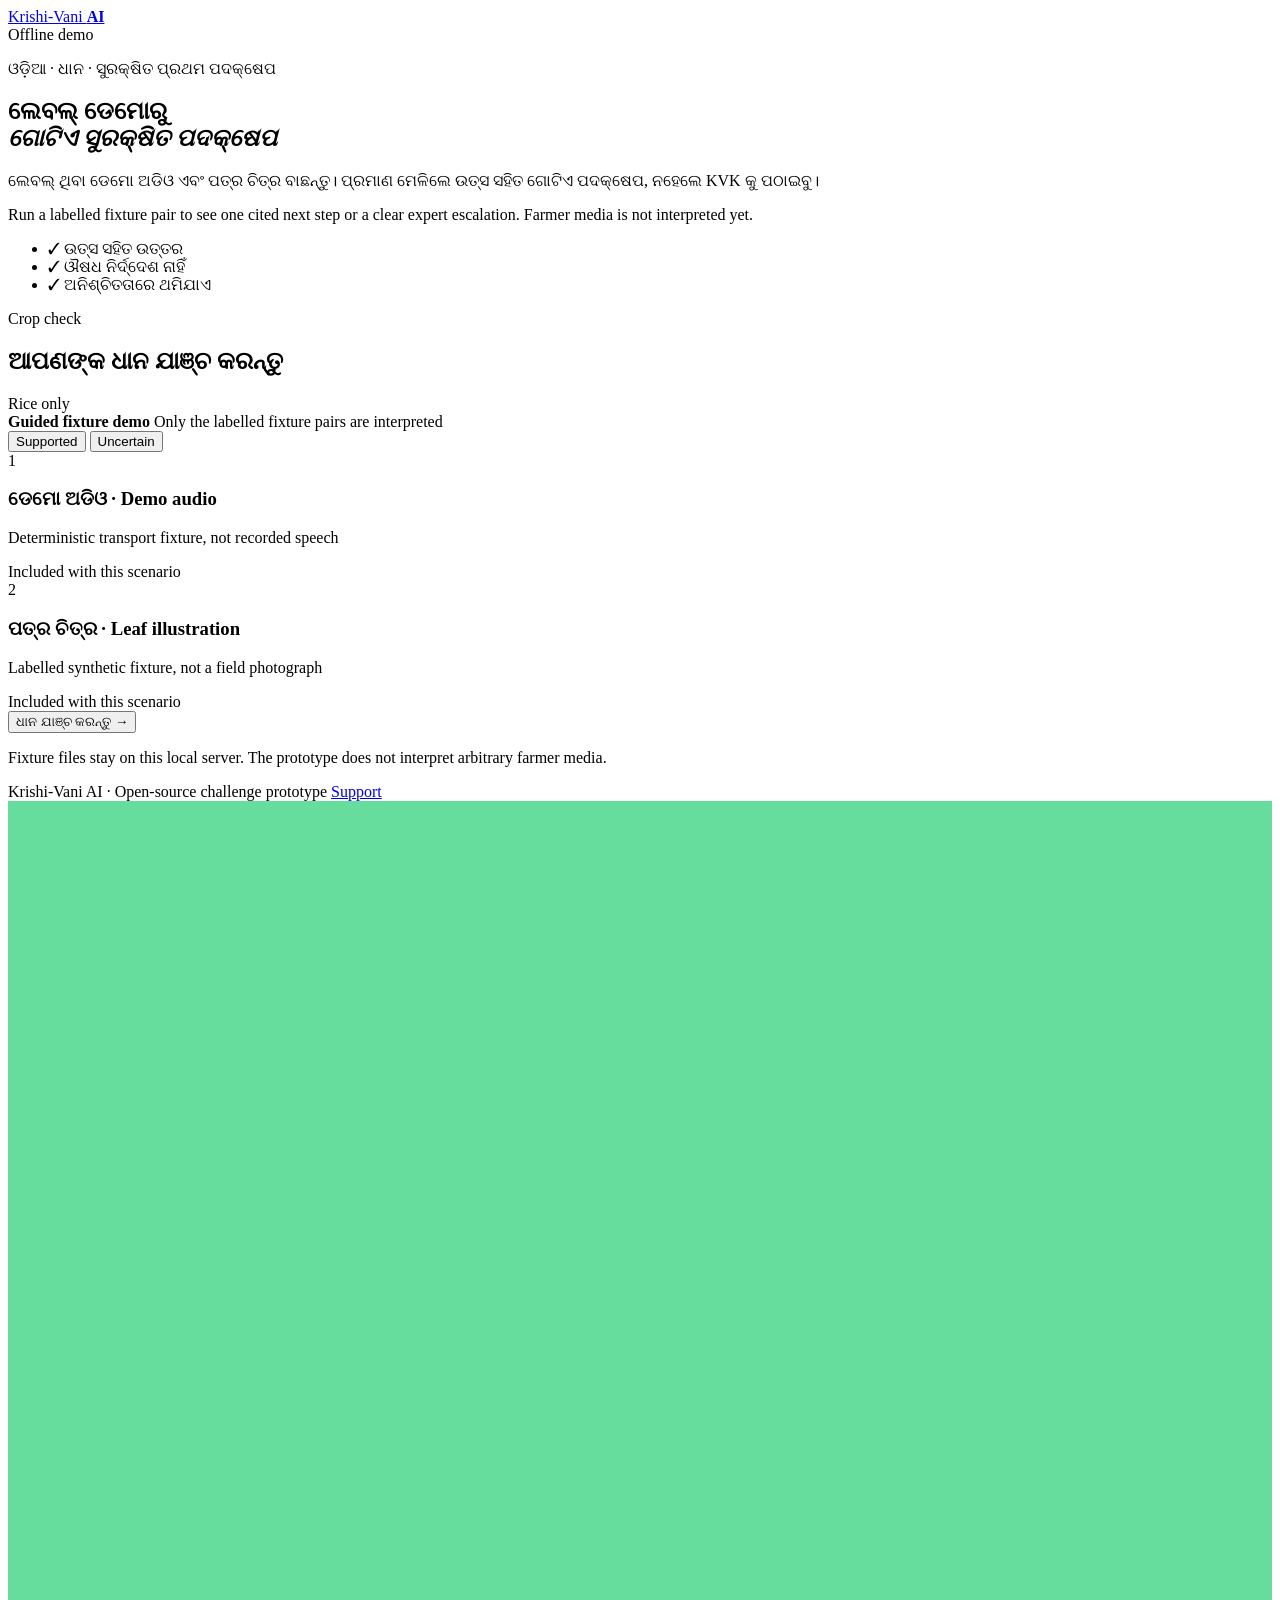
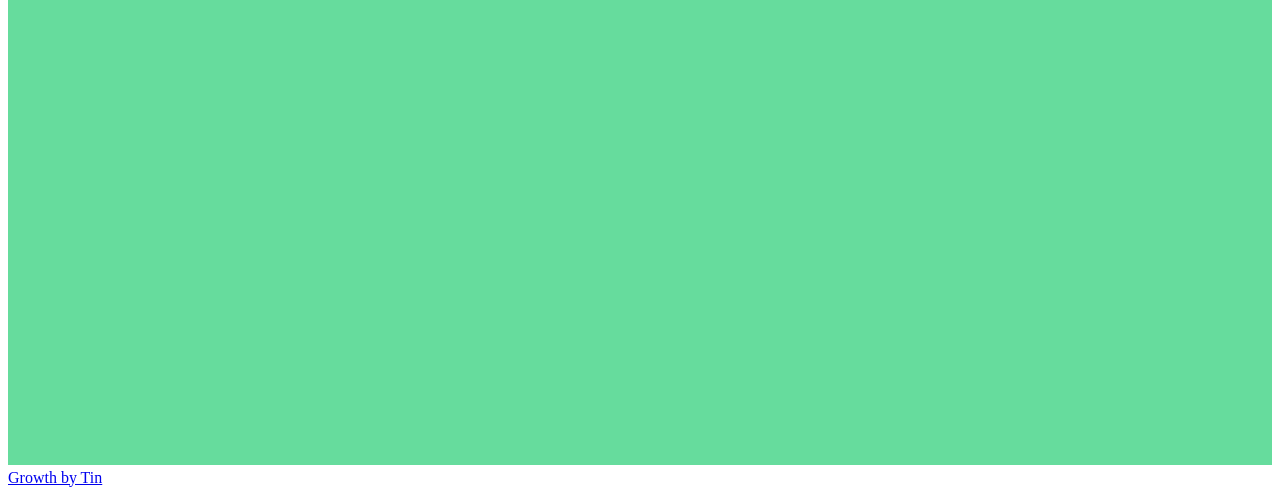
==== app/index.html @ 057ef374 "Make public demo claims honest Co-authored-by: tin-computer[bot] <277149838+tin-computer[bot]@users." ====
<!doctype html>
<html lang="or">
  <head>
    <meta charset="utf-8">
    <meta name="viewport" content="width=device-width, initial-scale=1">
    <meta name="description" content="Labelled-fixture demonstration of Odia rice triage with cited guidance and safe escalation.">
    <title>Krishi-Vani AI | ଧାନ ସହାୟକ</title>
    <link rel="icon" href="/favicon.svg" type="image/svg+xml">
    <link rel="preload" href="/fonts/noto-sans-oriya-400.ttf" as="font" type="font/ttf" crossorigin>
    <link rel="preload" href="/fonts/noto-sans-oriya-700.ttf" as="font" type="font/ttf" crossorigin>
    <link rel="preload" href="/fonts/noto-serif-oriya-600.ttf" as="font" type="font/ttf" crossorigin>
    <link rel="stylesheet" href="/styles.css">
  </head>
  <body>
    <main>
      <header class="site-header shell">
        <a class="brand" href="/" aria-label="Krishi-Vani AI home">
          <span class="brand-mark" aria-hidden="true"><span></span><span></span><span></span></span>
          <span>Krishi-Vani <strong>AI</strong></span>
        </a>
        <div class="mode" id="mode-status"><span></span> Offline demo</div>
      </header>

      <section class="hero shell" aria-labelledby="page-title">
        <div class="hero-copy">
          <p class="eyebrow">ଓଡ଼ିଆ · ଧାନ · ସୁରକ୍ଷିତ ପ୍ରଥମ ପଦକ୍ଷେପ</p>
          <h1 id="page-title">ଲେବଲ୍ ଡେମୋରୁ<br><em>ଗୋଟିଏ ସୁରକ୍ଷିତ ପଦକ୍ଷେପ</em></h1>
          <p class="lede">ଲେବଲ୍ ଥିବା ଡେମୋ ଅଡିଓ ଏବଂ ପତ୍ର ଚିତ୍ର ବାଛନ୍ତୁ। ପ୍ରମାଣ ମେଳିଲେ ଉତ୍ସ ସହିତ ଗୋଟିଏ ପଦକ୍ଷେପ, ନହେଲେ KVK କୁ ପଠାଇବୁ।</p>
          <p class="translation">Run a labelled fixture pair to see one cited next step or a clear expert escalation. Farmer media is not interpreted yet.</p>
          <ul class="trust-list" aria-label="Safety promises">
            <li><span aria-hidden="true">✓</span> ଉତ୍ସ ସହିତ ଉତ୍ତର</li>
            <li><span aria-hidden="true">✓</span> ଔଷଧ ନିର୍ଦ୍ଦେଶ ନାହିଁ</li>
            <li><span aria-hidden="true">✓</span> ଅନିଶ୍ଚିତତାରେ ଥମିଯାଏ</li>
          </ul>
        </div>

        <div class="workbench" aria-labelledby="check-title">
          <div class="workbench-head">
            <div>
              <p class="step-label">Crop check</p>
              <h2 id="check-title">ଆପଣଙ୍କ ଧାନ ଯାଞ୍ଚ କରନ୍ତୁ</h2>
            </div>
            <span class="rice-only">Rice only</span>
          </div>

          <div class="guided-demo" aria-label="Guided judge demo">
            <div>
              <strong>Guided fixture demo</strong>
              <span>Only the labelled fixture pairs are interpreted</span>
            </div>
            <div class="scenario" role="group" aria-label="Choose demonstration scenario">
              <button type="button" class="scenario-button active" data-scenario="supported" aria-pressed="true">Supported</button>
              <button type="button" class="scenario-button" data-scenario="uncertain" aria-pressed="false">Uncertain</button>
            </div>
          </div>

          <div class="input-grid">
            <section class="input-card" aria-labelledby="voice-label">
              <div class="input-number">1</div>
              <div>
                <h3 id="voice-label">ଡେମୋ ଅଡିଓ · Demo audio</h3>
                <p>Deterministic transport fixture, not recorded speech</p>
                <span class="fixture-state">Included with this scenario</span>
              </div>
            </section>
            <section class="input-card" aria-labelledby="photo-label">
              <div class="input-number">2</div>
              <div>
                <h3 id="photo-label">ପତ୍ର ଚିତ୍ର · Leaf illustration</h3>
                <p>Labelled synthetic fixture, not a field photograph</p>
                <span class="fixture-state">Included with this scenario</span>
              </div>
            </section>
          </div>

          <button class="primary-action" id="triage-button" type="button">
            <span>ଧାନ ଯାଞ୍ଚ କରନ୍ତୁ</span>
            <span aria-hidden="true">→</span>
          </button>
          <p class="privacy-note">Fixture files stay on this local server. The prototype does not interpret arbitrary farmer media.</p>
        </div>
      </section>

      <section class="result-shell shell" id="result-region" aria-live="polite" hidden>
        <div class="result-topline">
          <div class="result-status" id="result-status"><span></span><strong></strong></div>
          <div class="evidence-gate"><span>Evidence gate</span><strong id="evidence-gate-value"></strong></div>
        </div>
        <div class="result-layout">
          <article class="answer-card">
            <p class="step-label">One next step</p>
            <h2 id="result-title"></h2>
            <p class="answer-en" id="result-title-en"></p>
            <div class="transcript-block">
              <span>ଡେମୋ ଟ୍ରାନ୍ସକ୍ରିପ୍ଟ · Fixture transcript</span>
              <p id="transcript"></p>
            </div>
            <div class="safety-line"><span aria-hidden="true">◉</span><span id="safety-copy"></span></div>
          </article>
          <aside class="evidence-card" aria-labelledby="evidence-title">
            <p class="step-label">Grounding</p>
            <h2 id="evidence-title">ଏହା କାହିଁକି?</h2>
            <p id="why-copy"></p>
            <div id="citations"></div>
            <details>
              <summary>Demo adapters</summary>
              <dl id="adapters"></dl>
            </details>
          </aside>
        </div>
      </section>

      <footer class="shell">
        <span>Krishi-Vani AI · Open-source challenge prototype</span>
        <span class="footer-links">
          <a href="mailto:unleashllm@mail.tin.computer">Support</a>
          <a class="tin-credit" href="https://tin.computer"><svg viewBox="0 0 32 32" aria-hidden="true"><rect width="32" height="32" fill="#66DC9D"/></svg>Growth by Tin</a>
        </span>
      </footer>
    </main>
    <script src="/app.js" defer></script>
  </body>
</html>
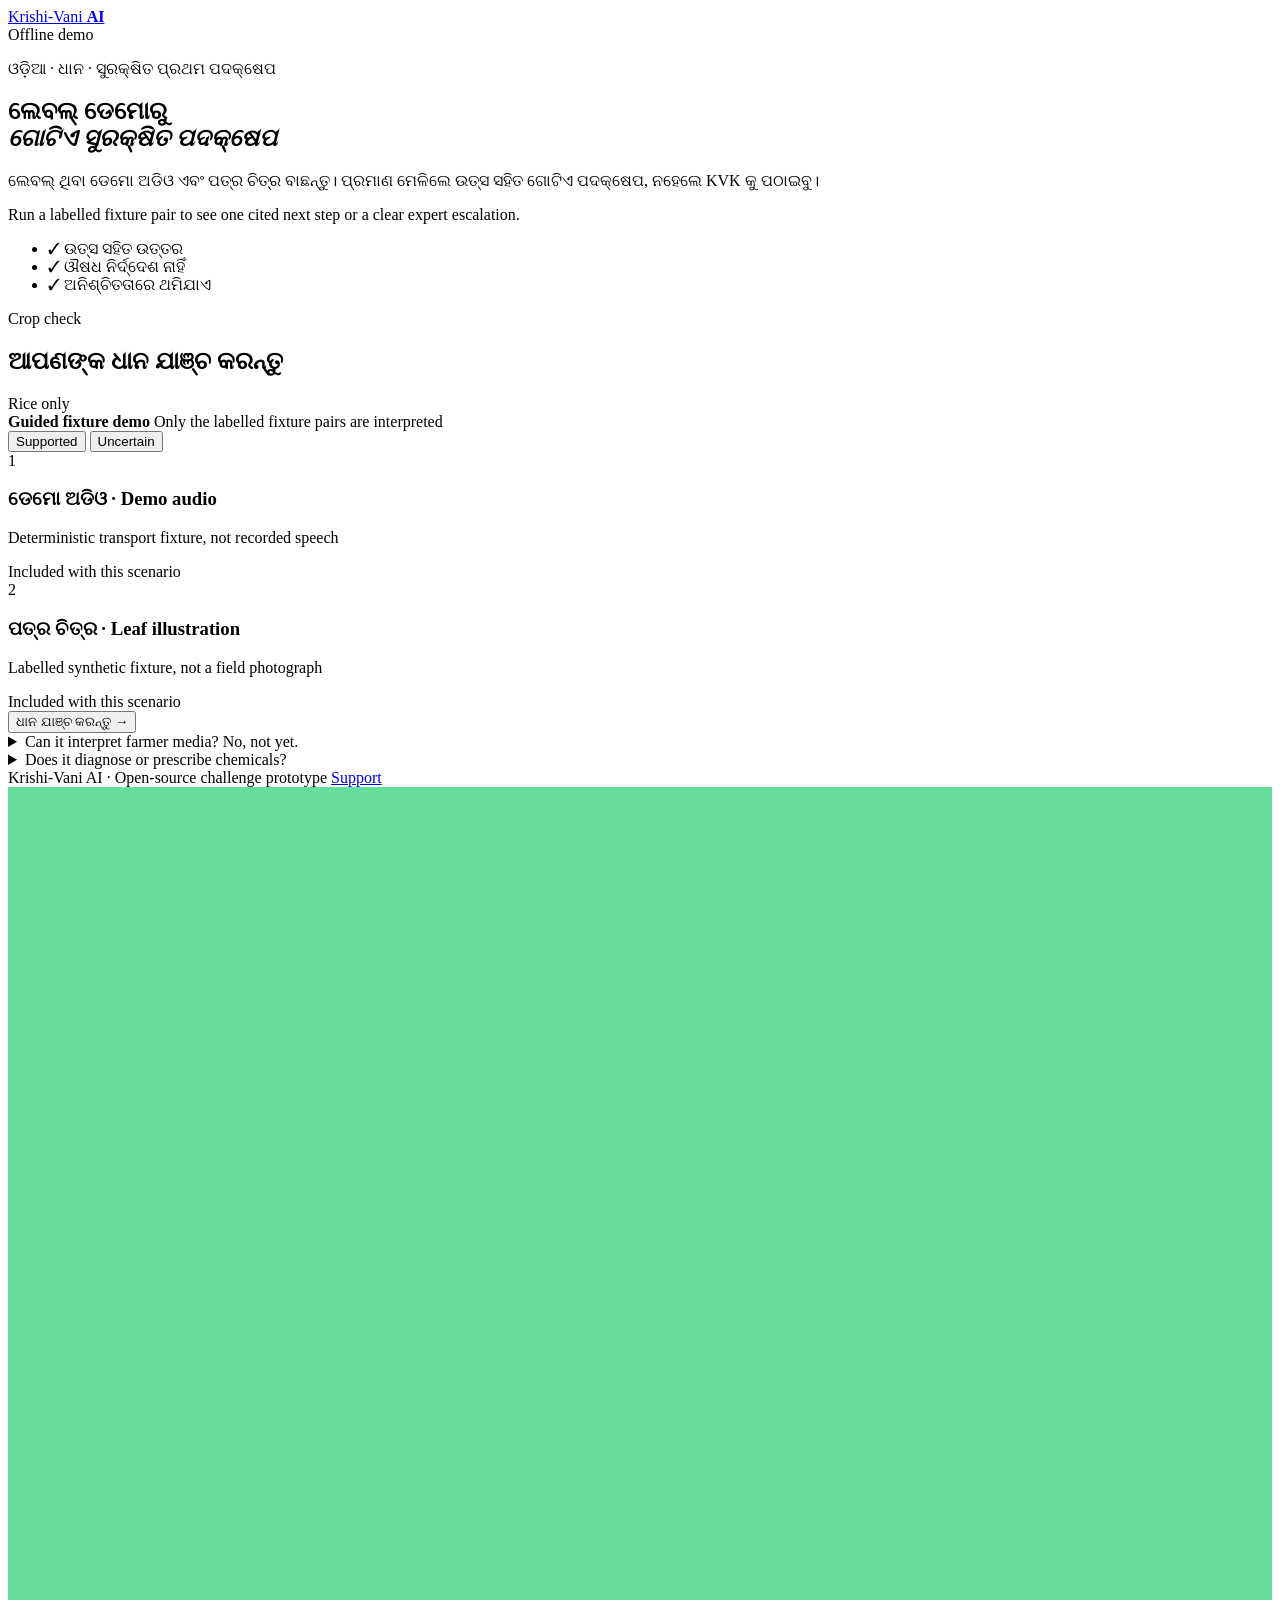
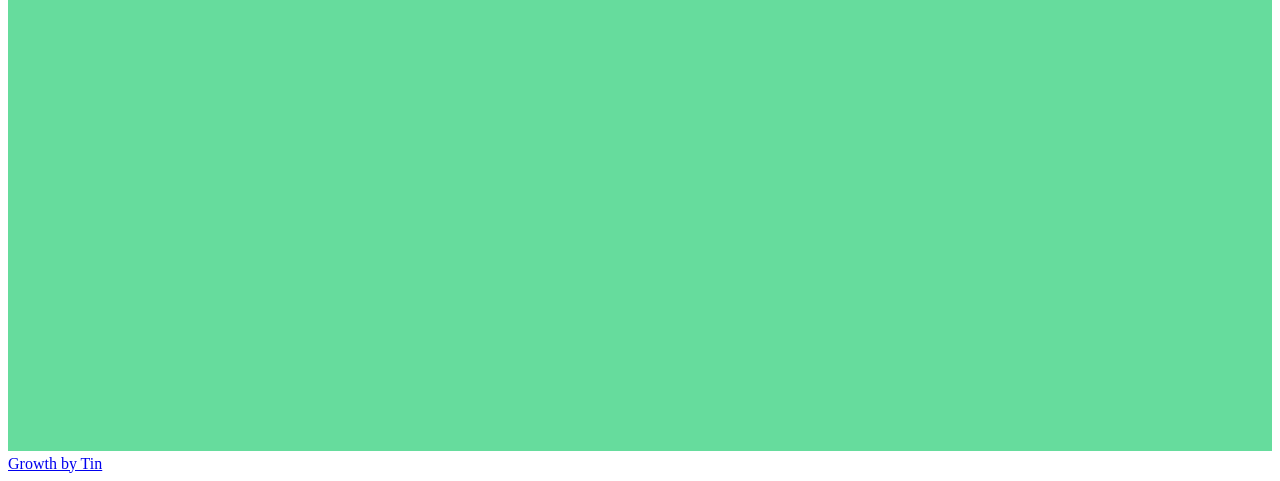
==== commit 2392537e: "Add honest discovery metadata Co-authored-by: tin-computer[bot] <277149838+tin-computer[bot]@users.n" ====
--- a/app/index.html
+++ b/app/index.html
@@ -4,6 +4,9 @@
     <meta charset="utf-8">
     <meta name="viewport" content="width=device-width, initial-scale=1">
     <meta name="description" content="Labelled-fixture demonstration of Odia rice triage with cited guidance and safe escalation.">
+    <meta name="robots" content="index, follow">
+    <link rel="canonical" href="__CANONICAL_URL__">
+    <script type="application/ld+json">__STRUCTURED_DATA__</script>
     <title>Krishi-Vani AI | ଧାନ ସହାୟକ</title>
     <link rel="icon" href="/favicon.svg" type="image/svg+xml">
     <link rel="preload" href="/fonts/noto-sans-oriya-400.ttf" as="font" type="font/ttf" crossorigin>
@@ -26,7 +29,7 @@
           <p class="eyebrow">ଓଡ଼ିଆ · ଧାନ · ସୁରକ୍ଷିତ ପ୍ରଥମ ପଦକ୍ଷେପ</p>
           <h1 id="page-title">ଲେବଲ୍ ଡେମୋରୁ<br><em>ଗୋଟିଏ ସୁରକ୍ଷିତ ପଦକ୍ଷେପ</em></h1>
           <p class="lede">ଲେବଲ୍ ଥିବା ଡେମୋ ଅଡିଓ ଏବଂ ପତ୍ର ଚିତ୍ର ବାଛନ୍ତୁ। ପ୍ରମାଣ ମେଳିଲେ ଉତ୍ସ ସହିତ ଗୋଟିଏ ପଦକ୍ଷେପ, ନହେଲେ KVK କୁ ପଠାଇବୁ।</p>
-          <p class="translation">Run a labelled fixture pair to see one cited next step or a clear expert escalation. Farmer media is not interpreted yet.</p>
+          <p class="translation">Run a labelled fixture pair to see one cited next step or a clear expert escalation.</p>
           <ul class="trust-list" aria-label="Safety promises">
             <li><span aria-hidden="true">✓</span> ଉତ୍ସ ସହିତ ଉତ୍ତର</li>
             <li><span aria-hidden="true">✓</span> ଔଷଧ ନିର୍ଦ୍ଦେଶ ନାହିଁ</li>
@@ -77,8 +80,18 @@
             <span>ଧାନ ଯାଞ୍ଚ କରନ୍ତୁ</span>
             <span aria-hidden="true">→</span>
           </button>
-          <p class="privacy-note">Fixture files stay on this local server. The prototype does not interpret arbitrary farmer media.</p>
         </div>
+      </section>
+
+      <section class="faq-strip shell" aria-label="Prototype questions">
+        <details>
+          <summary>Can it interpret farmer media? <span>No, not yet.</span></summary>
+          <p>No. Farmer media is not interpreted yet; only two bundled fixtures are recognized.</p>
+        </details>
+        <details>
+          <summary>Does it diagnose or prescribe chemicals?</summary>
+          <p>No. It returns one non-chemical step or stops for KVK/extension review.</p>
+        </details>
       </section>
 
       <section class="result-shell shell" id="result-region" aria-live="polite" hidden>
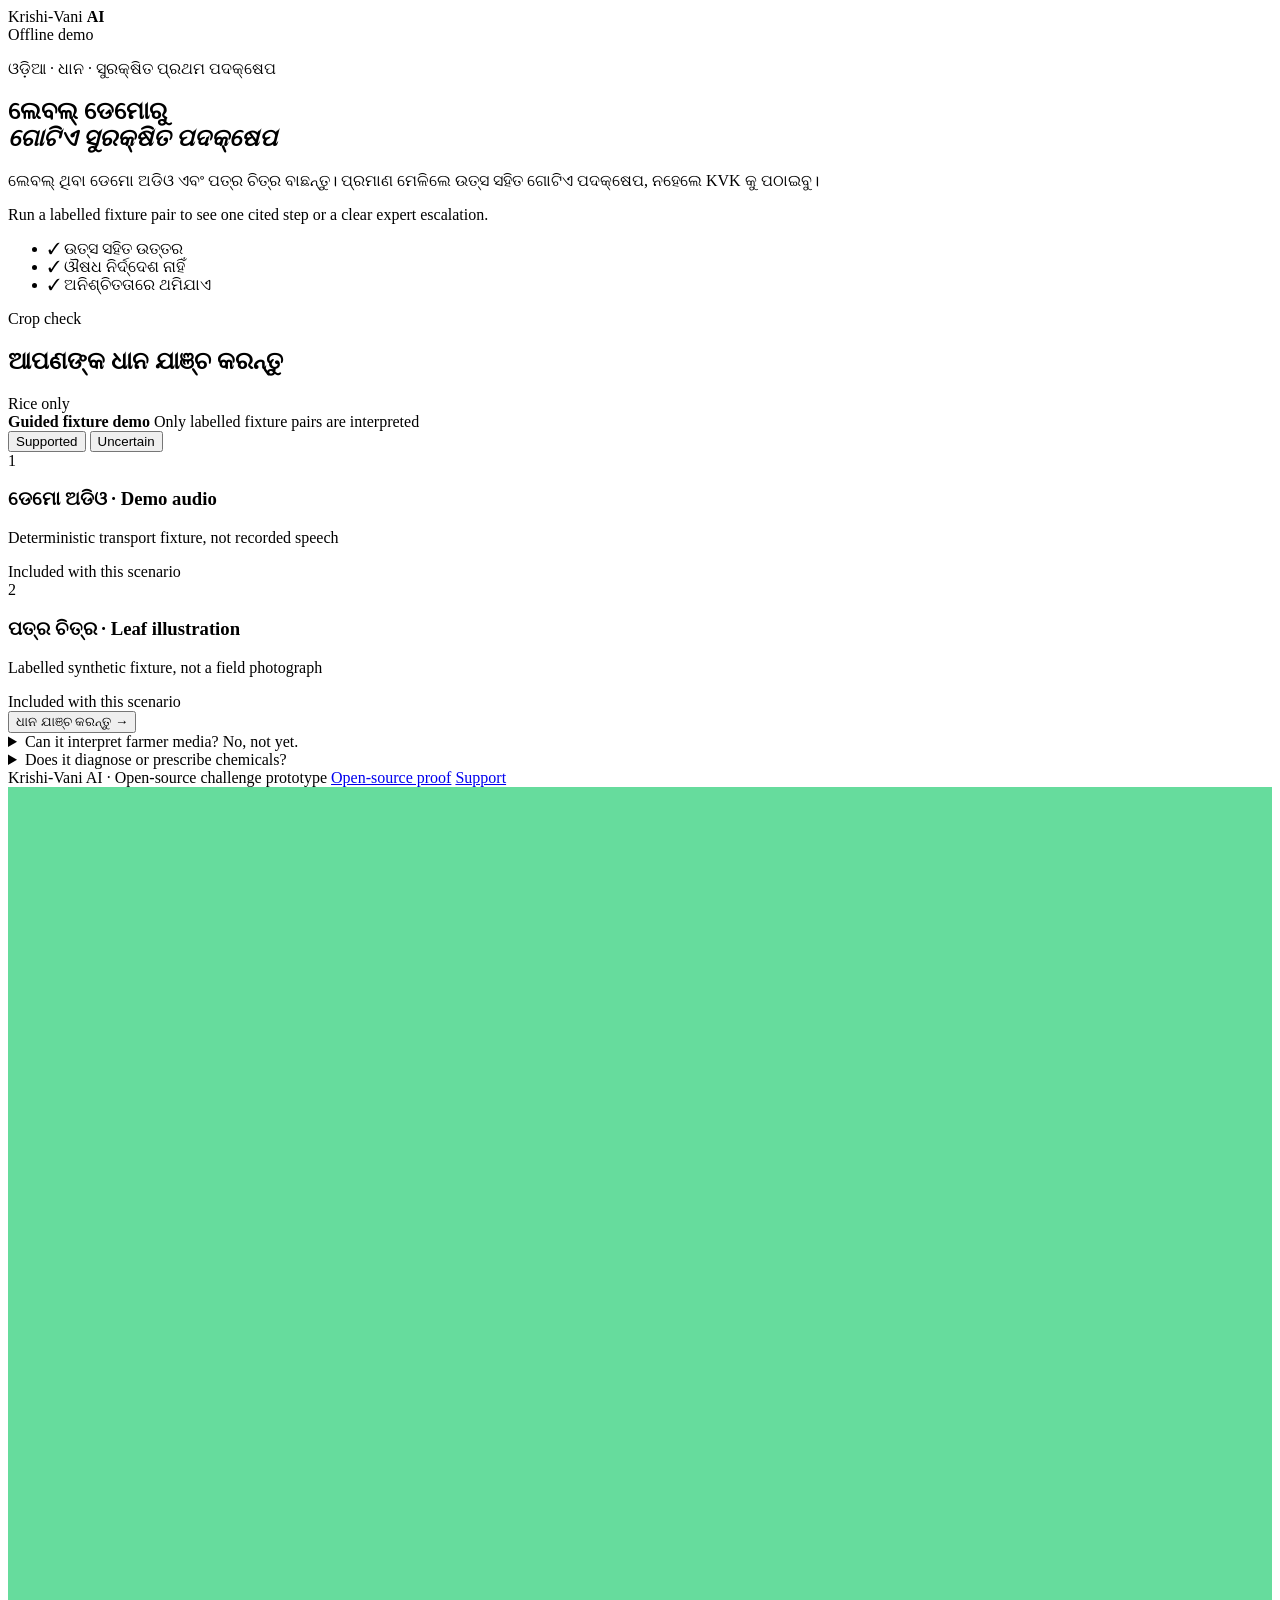
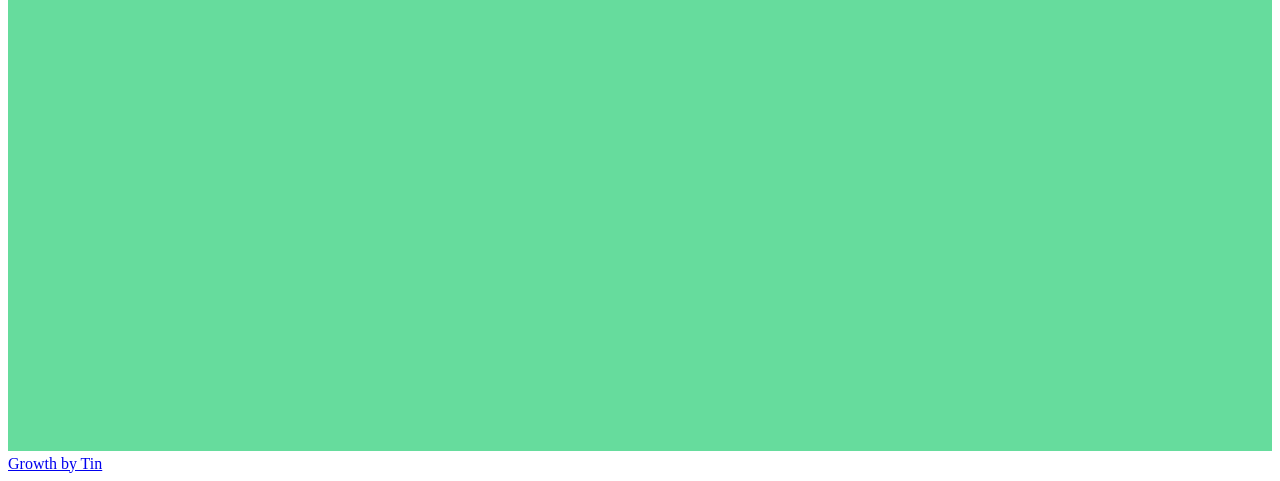
==== commit 3ed8bad7: "Add open-source agriculture AI proof page Co-authored-by: tin-computer[bot] <277149838+tin-computer[" ====
--- a/app/index.html
+++ b/app/index.html
@@ -17,10 +17,10 @@
   <body>
     <main>
       <header class="site-header shell">
-        <a class="brand" href="/" aria-label="Krishi-Vani AI home">
+        <span class="brand" aria-label="Krishi-Vani AI home">
           <span class="brand-mark" aria-hidden="true"><span></span><span></span><span></span></span>
           <span>Krishi-Vani <strong>AI</strong></span>
-        </a>
+        </span>
         <div class="mode" id="mode-status"><span></span> Offline demo</div>
       </header>
 
@@ -29,7 +29,7 @@
           <p class="eyebrow">ଓଡ଼ିଆ · ଧାନ · ସୁରକ୍ଷିତ ପ୍ରଥମ ପଦକ୍ଷେପ</p>
           <h1 id="page-title">ଲେବଲ୍ ଡେମୋରୁ<br><em>ଗୋଟିଏ ସୁରକ୍ଷିତ ପଦକ୍ଷେପ</em></h1>
           <p class="lede">ଲେବଲ୍ ଥିବା ଡେମୋ ଅଡିଓ ଏବଂ ପତ୍ର ଚିତ୍ର ବାଛନ୍ତୁ। ପ୍ରମାଣ ମେଳିଲେ ଉତ୍ସ ସହିତ ଗୋଟିଏ ପଦକ୍ଷେପ, ନହେଲେ KVK କୁ ପଠାଇବୁ।</p>
-          <p class="translation">Run a labelled fixture pair to see one cited next step or a clear expert escalation.</p>
+          <p class="translation">Run a labelled fixture pair to see one cited step or a clear expert escalation.</p>
           <ul class="trust-list" aria-label="Safety promises">
             <li><span aria-hidden="true">✓</span> ଉତ୍ସ ସହିତ ଉତ୍ତର</li>
             <li><span aria-hidden="true">✓</span> ଔଷଧ ନିର୍ଦ୍ଦେଶ ନାହିଁ</li>
@@ -49,7 +49,7 @@
           <div class="guided-demo" aria-label="Guided judge demo">
             <div>
               <strong>Guided fixture demo</strong>
-              <span>Only the labelled fixture pairs are interpreted</span>
+              <span>Only labelled fixture pairs are interpreted</span>
             </div>
             <div class="scenario" role="group" aria-label="Choose demonstration scenario">
               <button type="button" class="scenario-button active" data-scenario="supported" aria-pressed="true">Supported</button>
@@ -104,11 +104,28 @@
             <p class="step-label">One next step</p>
             <h2 id="result-title"></h2>
             <p class="answer-en" id="result-title-en"></p>
-            <div class="transcript-block">
+            <div class="transcript-block ph-mask">
               <span>ଡେମୋ ଟ୍ରାନ୍ସକ୍ରିପ୍ଟ · Fixture transcript</span>
               <p id="transcript"></p>
             </div>
             <div class="safety-line"><span aria-hidden="true">◉</span><span id="safety-copy"></span></div>
+            <section class="feedback-prompt" id="feedback-prompt" aria-labelledby="feedback-title">
+              <div class="feedback-question">
+                <strong id="feedback-title">Was this result useful?</strong>
+                <div class="feedback-rating" role="group" aria-label="Rate this result">
+                  <button type="button" data-rating="thumbs_up" aria-label="Useful result" aria-pressed="false">👍</button>
+                  <button type="button" data-rating="thumbs_down" aria-label="Not useful result" aria-pressed="false">👎</button>
+                </div>
+              </div>
+              <form id="feedback-form" hidden>
+                <label for="feedback-comment">Anything we should improve? <span>Optional</span></label>
+                <div class="feedback-entry">
+                  <textarea id="feedback-comment" class="ph-mask" maxlength="280" rows="2"></textarea>
+                  <button type="submit">Send feedback</button>
+                </div>
+              </form>
+              <span class="feedback-thanks" id="feedback-thanks" hidden>Thank you. Your feedback was sent.</span>
+            </section>
           </article>
           <aside class="evidence-card" aria-labelledby="evidence-title">
             <p class="step-label">Grounding</p>
@@ -126,11 +143,13 @@
       <footer class="shell">
         <span>Krishi-Vani AI · Open-source challenge prototype</span>
         <span class="footer-links">
+          <a href="/open-source-agriculture-ai/">Open-source proof</a>
           <a href="mailto:unleashllm@mail.tin.computer">Support</a>
           <a class="tin-credit" href="https://tin.computer"><svg viewBox="0 0 32 32" aria-hidden="true"><rect width="32" height="32" fill="#66DC9D"/></svg>Growth by Tin</a>
         </span>
       </footer>
     </main>
+    <script src="https://us-assets.i.posthog.com/static/array.js" defer></script>
     <script src="/app.js" defer></script>
   </body>
 </html>
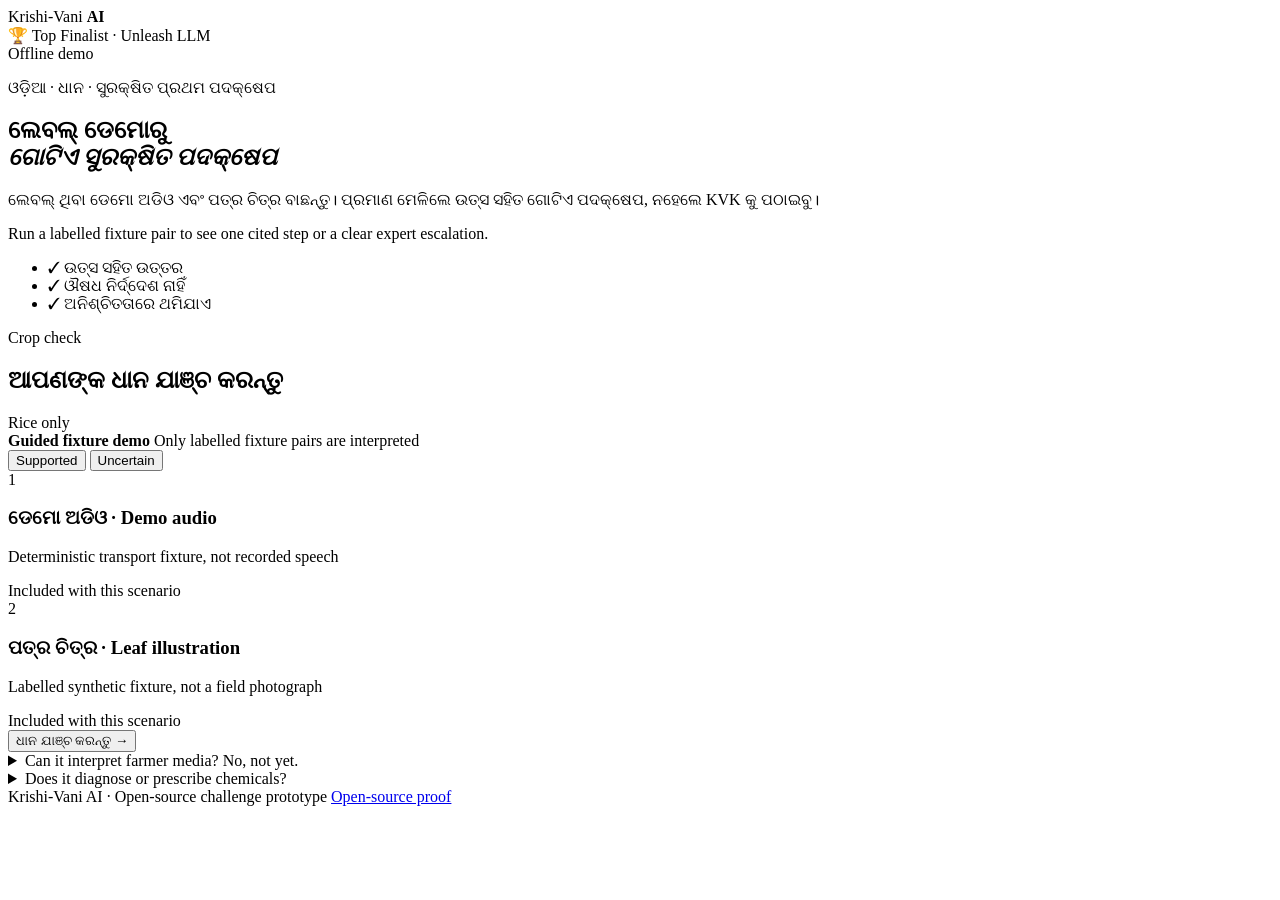
==== commit 7a5abe42: "feat: grand finale UI overhaul, Top Finalist badge, and polished documentation" ====
--- a/app/index.html
+++ b/app/index.html
@@ -3,11 +3,11 @@
   <head>
     <meta charset="utf-8">
     <meta name="viewport" content="width=device-width, initial-scale=1">
-    <meta name="description" content="Labelled-fixture demonstration of Odia rice triage with cited guidance and safe escalation.">
+    <meta name="description" content="Krishi-Vani AI is an open-source rice-triage challenge prototype for Odia-speaking farmers that uses two labelled audio-and-leaf fixture pairs to demonstrate one cited non-chemical next step or a KVK/extension escalation.">
     <meta name="robots" content="index, follow">
     <link rel="canonical" href="__CANONICAL_URL__">
     <script type="application/ld+json">__STRUCTURED_DATA__</script>
-    <title>Krishi-Vani AI | ଧାନ ସହାୟକ</title>
+    <title>Krishi-Vani AI: Open-source rice-triage prototype for Odia farmers</title>
     <link rel="icon" href="/favicon.svg" type="image/svg+xml">
     <link rel="preload" href="/fonts/noto-sans-oriya-400.ttf" as="font" type="font/ttf" crossorigin>
     <link rel="preload" href="/fonts/noto-sans-oriya-700.ttf" as="font" type="font/ttf" crossorigin>
@@ -21,7 +21,13 @@
           <span class="brand-mark" aria-hidden="true"><span></span><span></span><span></span></span>
           <span>Krishi-Vani <strong>AI</strong></span>
         </span>
-        <div class="mode" id="mode-status"><span></span> Offline demo</div>
+        <div class="header-right">
+          <span class="finalist-badge" aria-label="Unleash LLM Innovation Challenge Top Finalist">
+            <span class="badge-icon" aria-hidden="true">🏆</span>
+            Top Finalist · Unleash LLM
+          </span>
+          <div class="mode" id="mode-status"><span></span> Offline demo</div>
+        </div>
       </header>
 
       <section class="hero shell" aria-labelledby="page-title">
@@ -144,8 +150,6 @@
         <span>Krishi-Vani AI · Open-source challenge prototype</span>
         <span class="footer-links">
           <a href="/open-source-agriculture-ai/">Open-source proof</a>
-          <a href="mailto:unleashllm@mail.tin.computer">Support</a>
-          <a class="tin-credit" href="https://tin.computer"><svg viewBox="0 0 32 32" aria-hidden="true"><rect width="32" height="32" fill="#66DC9D"/></svg>Growth by Tin</a>
         </span>
       </footer>
     </main>
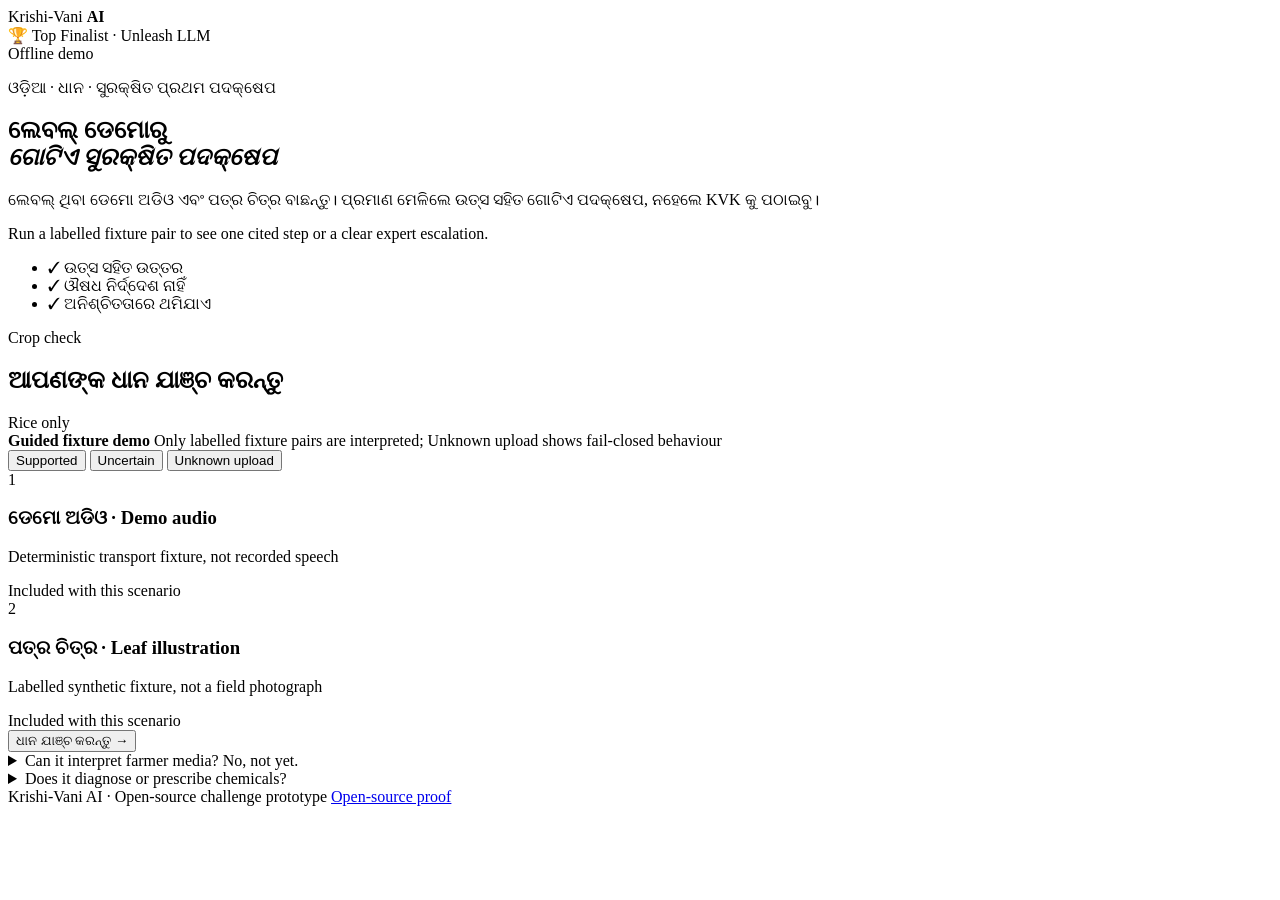
==== commit eed29b6b: "Grand finale improvements: 5 evidence records, 37 tests, Unknown-upload fail-closed, confidence brea" ====
--- a/app/index.html
+++ b/app/index.html
@@ -52,14 +52,16 @@
             <span class="rice-only">Rice only</span>
           </div>
 
+          <p id="static-mode-banner" hidden style="margin:0 0 12px;padding:10px;border:1px solid #d97706;border-radius:8px;background:#fffbeb;font-size:13px">Phone preview mode: this static preview shows the same three scenarios and safety rules. The full Python + Llama demo runs on localhost — see README and docs/LIVE_DEMO.md.</p>
           <div class="guided-demo" aria-label="Guided judge demo">
             <div>
               <strong>Guided fixture demo</strong>
-              <span>Only labelled fixture pairs are interpreted</span>
+              <span>Only labelled fixture pairs are interpreted; Unknown upload shows fail-closed behaviour</span>
             </div>
             <div class="scenario" role="group" aria-label="Choose demonstration scenario">
               <button type="button" class="scenario-button active" data-scenario="supported" aria-pressed="true">Supported</button>
               <button type="button" class="scenario-button" data-scenario="uncertain" aria-pressed="false">Uncertain</button>
+              <button type="button" class="scenario-button" data-scenario="unknown" aria-pressed="false">Unknown upload</button>
             </div>
           </div>
 
@@ -104,6 +106,8 @@
         <div class="result-topline">
           <div class="result-status" id="result-status"><span></span><strong></strong></div>
           <div class="evidence-gate"><span>Evidence gate</span><strong id="evidence-gate-value"></strong></div>
+          <p id="confidence-breakdown" style="margin:8px 0 0;font-size:13px;color:var(--muted)"></p>
+          <p id="llm-note" style="margin:4px 0 0;font-size:13px;color:var(--muted)"></p>
         </div>
         <div class="result-layout">
           <article class="answer-card">
